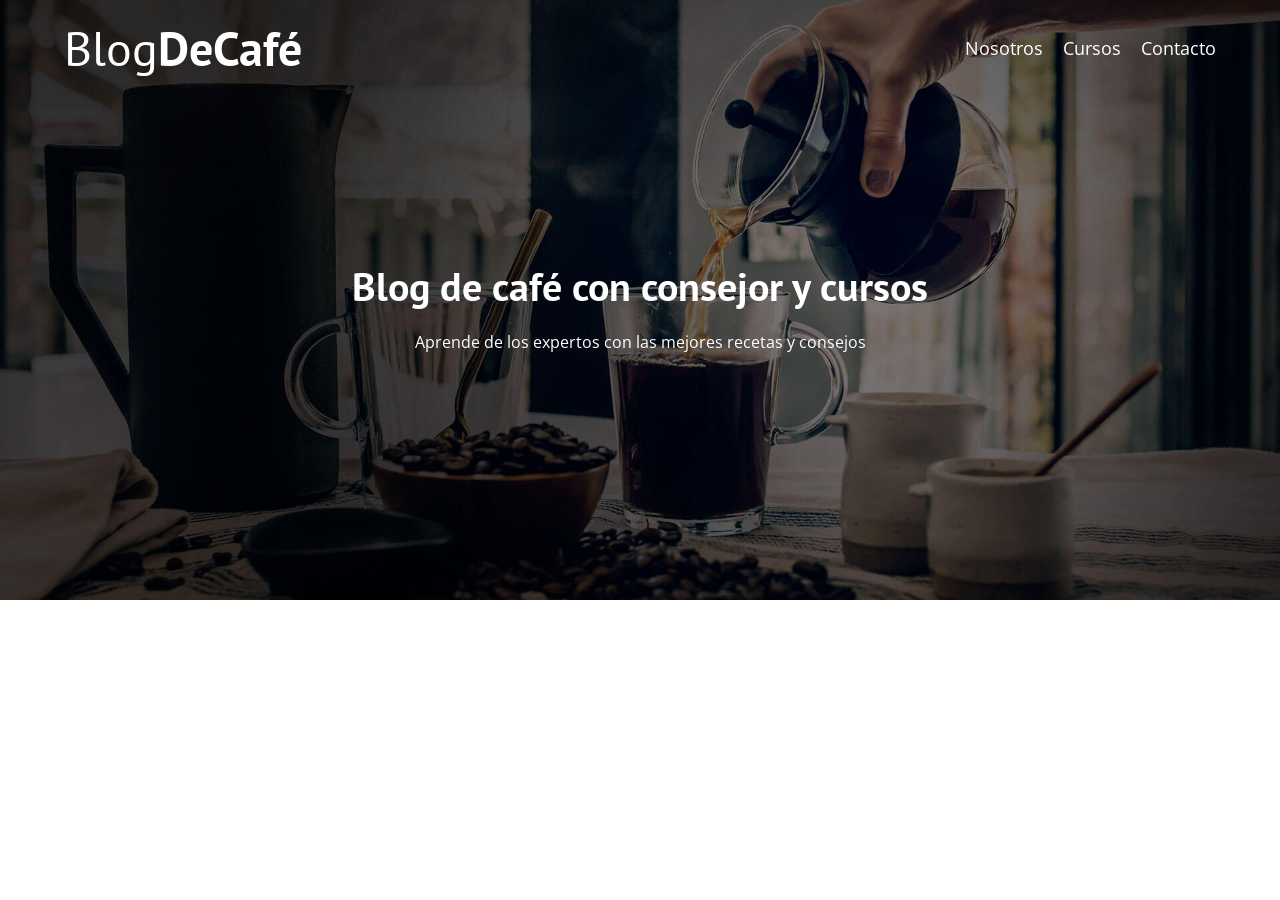
==== index.html @ 00fa9b1d "Primeros cambios" ====
<!DOCTYPE html>
<html lang="en">
<head>
    <meta charset="UTF-8">
    <meta name="viewport" content="width=device-width, initial-scale=1.0">
    <title>BlogDeCafé</title>
    <link rel="stylesheet" href="css/normalize.css">
    <link href="https://fonts.googleapis.com/css2?family=Open+Sans&family=PT+Sans:wght@400;700&display=swap" rel="stylesheet">
    <link rel="stylesheet" href="css/style.css">    
</head>
<body>
    <header class="header">

        <div class="contenedor">
            <div class="barra">
                <a class="logo" href="index.html">
                    <h1 class="logo__nombre no-margin centrar-texto">Blog<span class="logo__bold">DeCafé</span></h1>
                </a>
                
                <nav class="navegacion">
                    <a href="nosotros.html" class="navegacion__enlace">Nosotros</a>
                    <a href="cursos.html" class="navegacion__enlace">Cursos</a>
                    <a href="contacto.html" class="navegacion__enlace">Contacto</a>
                </nav>
            </div>     
        </div>      
       
       <div class="header__texto">
            <h2 class="no-margin">Blog de café con consejor y cursos</h2>
            <p class="no-margin">Aprende de los expertos con las mejores recetas y consejos</p>
        </div>

    </header>
</body>
</html>
---- css/style.css ----
:root {
    --fuenteHeading: 'PT Sans', sans-serif;
    --fuenteParrafos: 'Open Sans', sans-serif;

    --primario:#784d3c;
    --blanco:#ffffff;
    --negro:#000000;
}
html {
    box-sizing: border-box;
    font-size: 62.5%; /* 1 rem = 10px */
}
*, *::before, *::after {
    box-sizing: inherit;
}
body {
    font-family: var(--fuenteParrafos);
    font-size: 1.6rem;
    line-height: 2;
}

/** Globales */
.contenedor {
    max-width: 120rem;
    width: 90%;
    margin: 0 auto;
}
a {
    text-decoration: none;
}
h1,h2,h3,h4 {
    font-family: var(--fuenteHeading);
}
h1 {
    font-size: 4.8rem;
}
h2 {
    font-size: 4rem;
}
h3 {
    font-size: 3.2rem;
}
h4 {
    font-size: 2.8rem;
}
img {
    max-width: 100%;
}

/** Utilidades **/
.no-margin {
    margin: 0;
}
.no-padding {
    padding: 0;
}
.centrar-texto {
    text-align: center;
}

/** Header **/
.header {
    background-image: url(../img/banner.jpg);
    height: 60rem;
    background-size: cover;
    background-repeat: no-repeat;
    background-position: center center;
}

.header__texto{
    text-align: center;
    color: var(--blanco);
    margin-top: 5rem;
}
@media (min-width: 768px){
    .header__texto {
        margin-top: 15rem;
    }    
}
@media (min-width: 768px){
    .barra {
        display: flex;
        justify-content: space-between;
        align-items: center;
    }    
}
.logo {
    color: var(--blanco);
}
.logo__nombre {
    font-weight: normal;
}
.logo__bold {
    font-weight: 700;
}
@media (min-width: 768px){
    .navegacion {
        display: flex;
        gap: 2rem;
    }    
}
.navegacion__enlace {
    display: block;
    text-align: center;
    font-size: 1.8rem;
    color: var(--blanco);
}
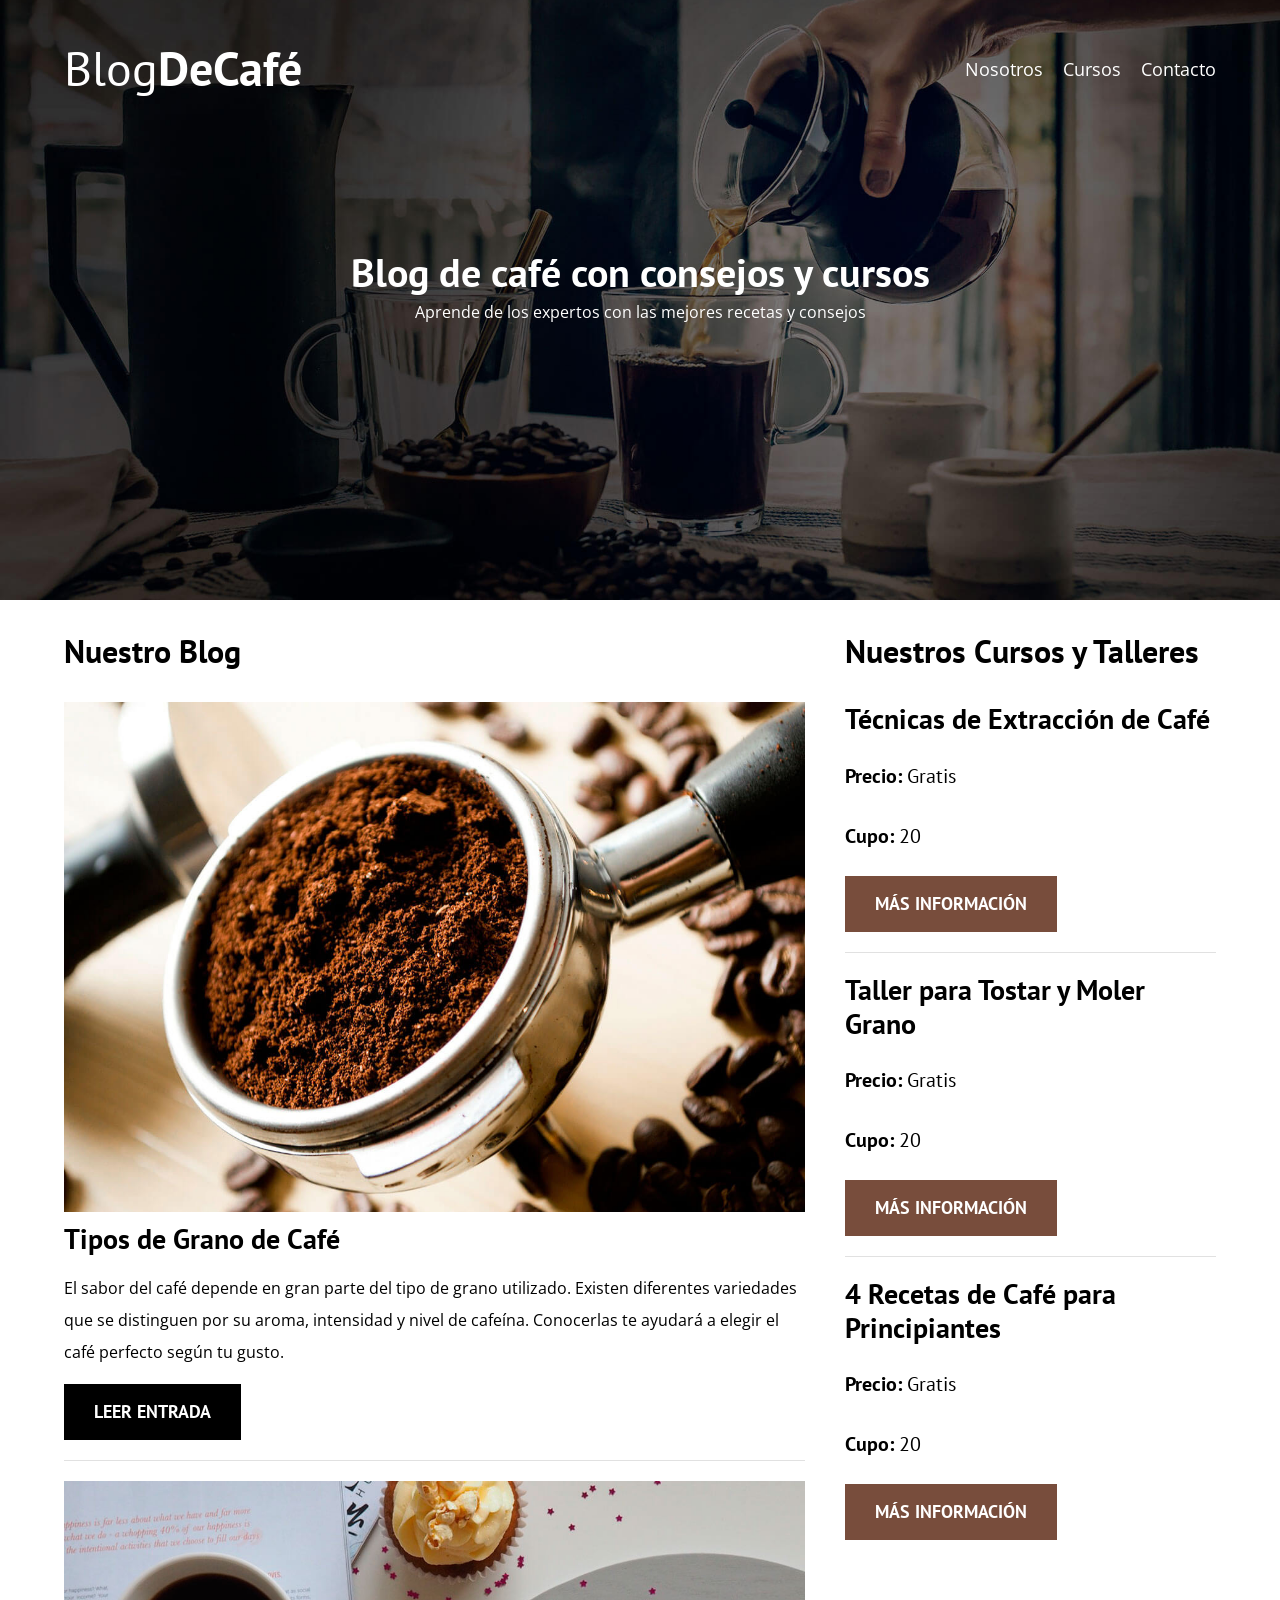
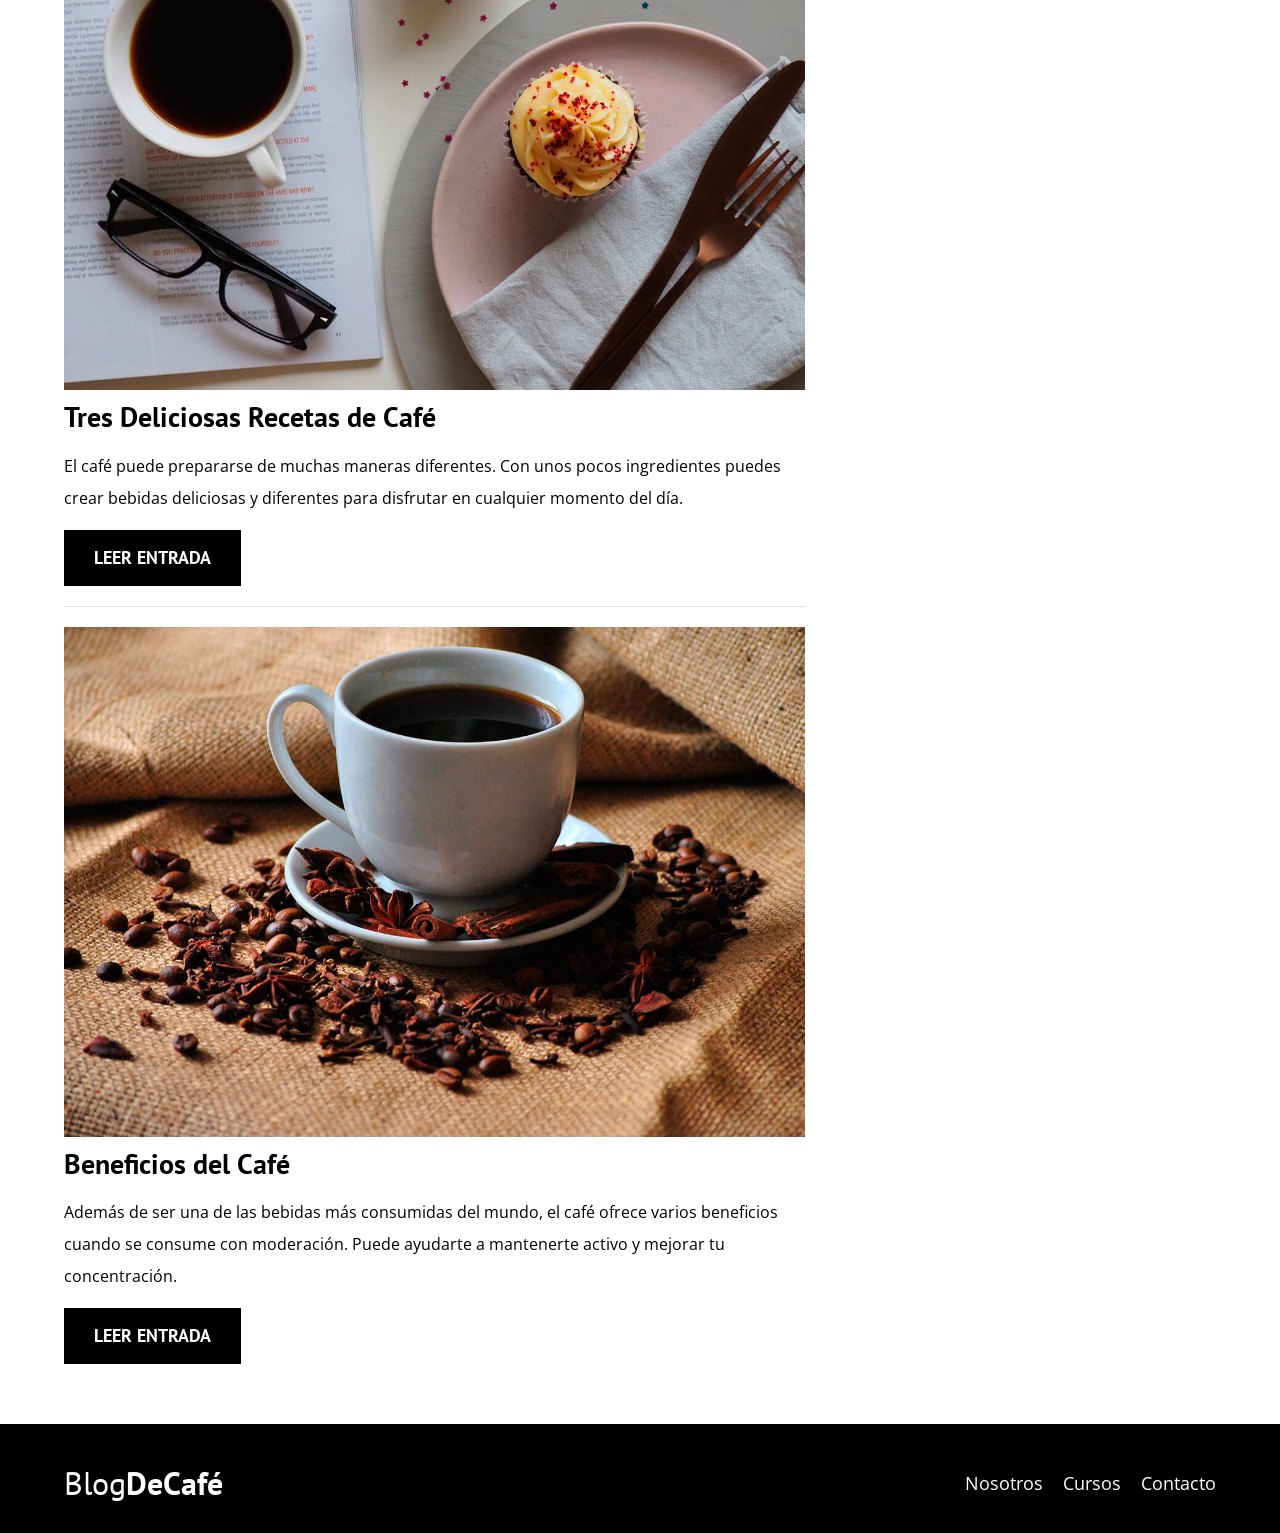
==== commit 295c8d63: "Página contacto y cursos" ====
--- a/index.html
+++ b/index.html
@@ -26,10 +26,104 @@
         </div>      
        
        <div class="header__texto">
-            <h2 class="no-margin">Blog de café con consejor y cursos</h2>
+            <h2 class="no-margin">Blog de café con consejos y cursos</h2>
             <p class="no-margin">Aprende de los expertos con las mejores recetas y consejos</p>
         </div>
+    </header>
 
-    </header>
+    <div class="contenedor contenido-principal">
+        <main class="blog">
+            <h3>Nuestro Blog</h3>
+
+            <article class="entrada">
+                <div class="entrada__imagen">
+                    <img src="img/blog1.jpg" alt="imagen blog">
+                </div>
+
+                <div class="entrada__contenido">
+                    <h4 class="no-margin">Tipos de Grano de Café</h4>
+                    <p>El sabor del café depende en gran parte del tipo de grano utilizado. 
+                        Existen diferentes variedades que se distinguen por su aroma, intensidad y nivel de cafeína. 
+                        Conocerlas te ayudará a elegir el café perfecto según tu gusto.</p>
+                        <a href="entrada.html" class="boton boton--primario">Leer Entrada</a>
+                </div>
+            </article>
+
+            <article class="entrada">
+                <div class="entrada__imagen">
+                    <img src="img/blog2.jpg" alt="imagen blog">
+                </div>
+
+                <div class="entrada__contenido">
+                    <h4 class="no-margin">Tres Deliciosas Recetas de Café</h4>
+                    <p>El café puede prepararse de muchas maneras diferentes. 
+                        Con unos pocos ingredientes puedes crear bebidas deliciosas y diferentes para disfrutar en 
+                        cualquier momento del día.</p>
+                        <a href="entrada.html" class="boton boton--primario">Leer Entrada</a>
+                </div>
+            </article>
+
+               <article class="entrada">
+                <div class="entrada__imagen">
+                    <img src="img/blog3.jpg" alt="imagen blog">
+                </div>
+
+                <div class="entrada__contenido">
+                    <h4 class="no-margin">Beneficios del Café</h4>
+                    <p>Además de ser una de las bebidas más consumidas del mundo, 
+                        el café ofrece varios beneficios cuando se consume con moderación. 
+                        Puede ayudarte a mantenerte activo y mejorar tu concentración.</p>
+                        <a href="entrada.html" class="boton boton--primario">Leer Entrada</a>
+                </div>
+            </article>
+
+        </main>
+        <aside class="sidebar">
+            <h3>Nuestros Cursos y Talleres</h3>
+            <ul class="cursos no-padding">
+                <li class="widget-curso">
+                    <h4 class="no-margin">Técnicas de Extracción de Café</h4>
+                    <p class="widget-curso__label">Precio: <span class="widget-curso__info">Gratis</span></p>
+                    <p class="widget-curso__label">Cupo: <span class="widget-curso__info">20</span></p>
+                    <a href="entrada.html" class="boton boton--secundario">Más Información</a>
+                </li>
+
+                <li class="widget-curso">
+                    <h4 class="no-margin">Taller para Tostar y Moler Grano</h4>
+                    <p class="widget-curso__label">Precio: <span class="widget-curso__info">Gratis</span></p>
+                    <p class="widget-curso__label">Cupo: <span class="widget-curso__info">20</span></p>
+                    <a href="entrada.html" class="boton boton--secundario">Más Información</a>
+                </li>
+
+                <li class="widget-curso">
+                    <h4 class="no-margin">4 Recetas de Café para Principiantes</h4>
+                    <p class="widget-curso__label">Precio: <span class="widget-curso__info">Gratis</span></p>
+                    <p class="widget-curso__label">Cupo: <span class="widget-curso__info">20</span></p>
+                    <a href="entrada.html" class="boton boton--secundario">Más Información</a>
+                </li>
+
+
+            </ul>
+        </aside>
+    </div>
+
+    <footer class="footer">
+      <div class="contenedor">
+            <div class="barra">
+                <a class="logo" href="index.html">
+                    <h3 class="logo__nombre no-margin centrar-texto">Blog<span class="logo__bold">DeCafé</span></h3>
+                </a>
+                
+                <nav class="navegacion">
+                    <a href="nosotros.html" class="navegacion__enlace">Nosotros</a>
+                    <a href="cursos.html" class="navegacion__enlace">Cursos</a>
+                    <a href="contacto.html" class="navegacion__enlace">Contacto</a>
+                </nav>
+            </div>     
+        </div> 
+
+</footer>
+
 </body>
+
 </html>
--- a/css/style.css
+++ b/css/style.css
@@ -3,6 +3,7 @@
     --fuenteParrafos: 'Open Sans', sans-serif;
 
     --primario:#784d3c;
+    --gris: #e1e1e1;
     --blanco:#ffffff;
     --negro:#000000;
 }
@@ -21,8 +22,7 @@
 
 /** Globales */
 .contenedor {
-    max-width: 120rem;
-    width: 90%;
+    width: min(90%, 120rem);
     margin: 0 auto;
 }
 a {
@@ -30,6 +30,7 @@
 }
 h1,h2,h3,h4 {
     font-family: var(--fuenteHeading);
+    line-height: 1.2;
 }
 h1 {
     font-size: 4.8rem;
@@ -77,6 +78,9 @@
         margin-top: 15rem;
     }    
 }
+.barra {
+    padding-top: 4rem;
+}
 @media (min-width: 768px){
     .barra {
         display: flex;
@@ -105,4 +109,103 @@
     font-size: 1.8rem;
     color: var(--blanco);
 }
-
+@media (min-width: 768px){
+    .contenido-principal {
+        display: grid;
+        grid-template-columns: 2fr 1fr;
+        column-gap: 4rem;
+    }
+}
+
+.entrada {
+    border-bottom: 1px solid var(--gris);
+    margin-bottom: 2rem;
+}
+.entrada:last-of-type {
+    border: none;
+    margin-bottom: 0;
+}
+.boton {
+    display: block;
+    font-family: var(--fuenteHeading);
+    color: var(--blanco);
+    text-align: center;
+    padding: 1rem 3rem;
+    font-size: 1.8rem;
+    text-transform: uppercase;
+    font-weight: 700;
+    margin-bottom: 2rem;
+}
+@media (min-width: 768px){
+    .boton {
+        display: inline-block;
+    }
+    
+}
+.boton--primario {
+    background-color: var(--negro);
+}
+.boton--secundario {
+    background-color: var(--primario);
+}
+.cursos {
+    list-style: none;
+}
+.widget-curso {
+    border-bottom: 1px solid var(--gris);
+    margin-bottom: 2rem;
+}
+.widget-curso:last-of-type {
+    border: none;
+    margin-bottom: 0;
+}
+.widget-curso__label,
+.curso__label {
+    font-family: var(--fuenteHeading);
+    font-weight: bold;
+}
+.widget-curso__info,
+.curso__info {
+    font-weight: normal;
+}
+.widget-curso__label,
+.widget-curso__info,
+.curso__label,
+.curso__info {
+    font-size: 2rem;
+}
+.footer {
+    background-color: var(--negro);
+    padding-bottom: 3rem;
+    margin-top: 4rem;
+}
+
+/**Sobre nosotros **/
+@media (min-width: 768px){
+    .sobre-nosotros {
+        display: grid;
+        grid-template-columns: repeat(2, 1fr);
+        column-gap: 2rem;   
+    }
+    .sobre-nosotros__imagen {
+        margin-top: 3rem;
+    }
+    
+}
+
+/** Cursos **/
+.curso {
+    padding: 3rem 0;
+    border-bottom: 1px solid var(--gris);
+}
+@media (min-width: 768px){
+    .curso {
+        display: grid;
+        grid-template-columns: 1fr 2fr;
+        column-gap: 2rem;
+    }
+    
+}
+.curso:last-of-type {
+    border: none;
+}
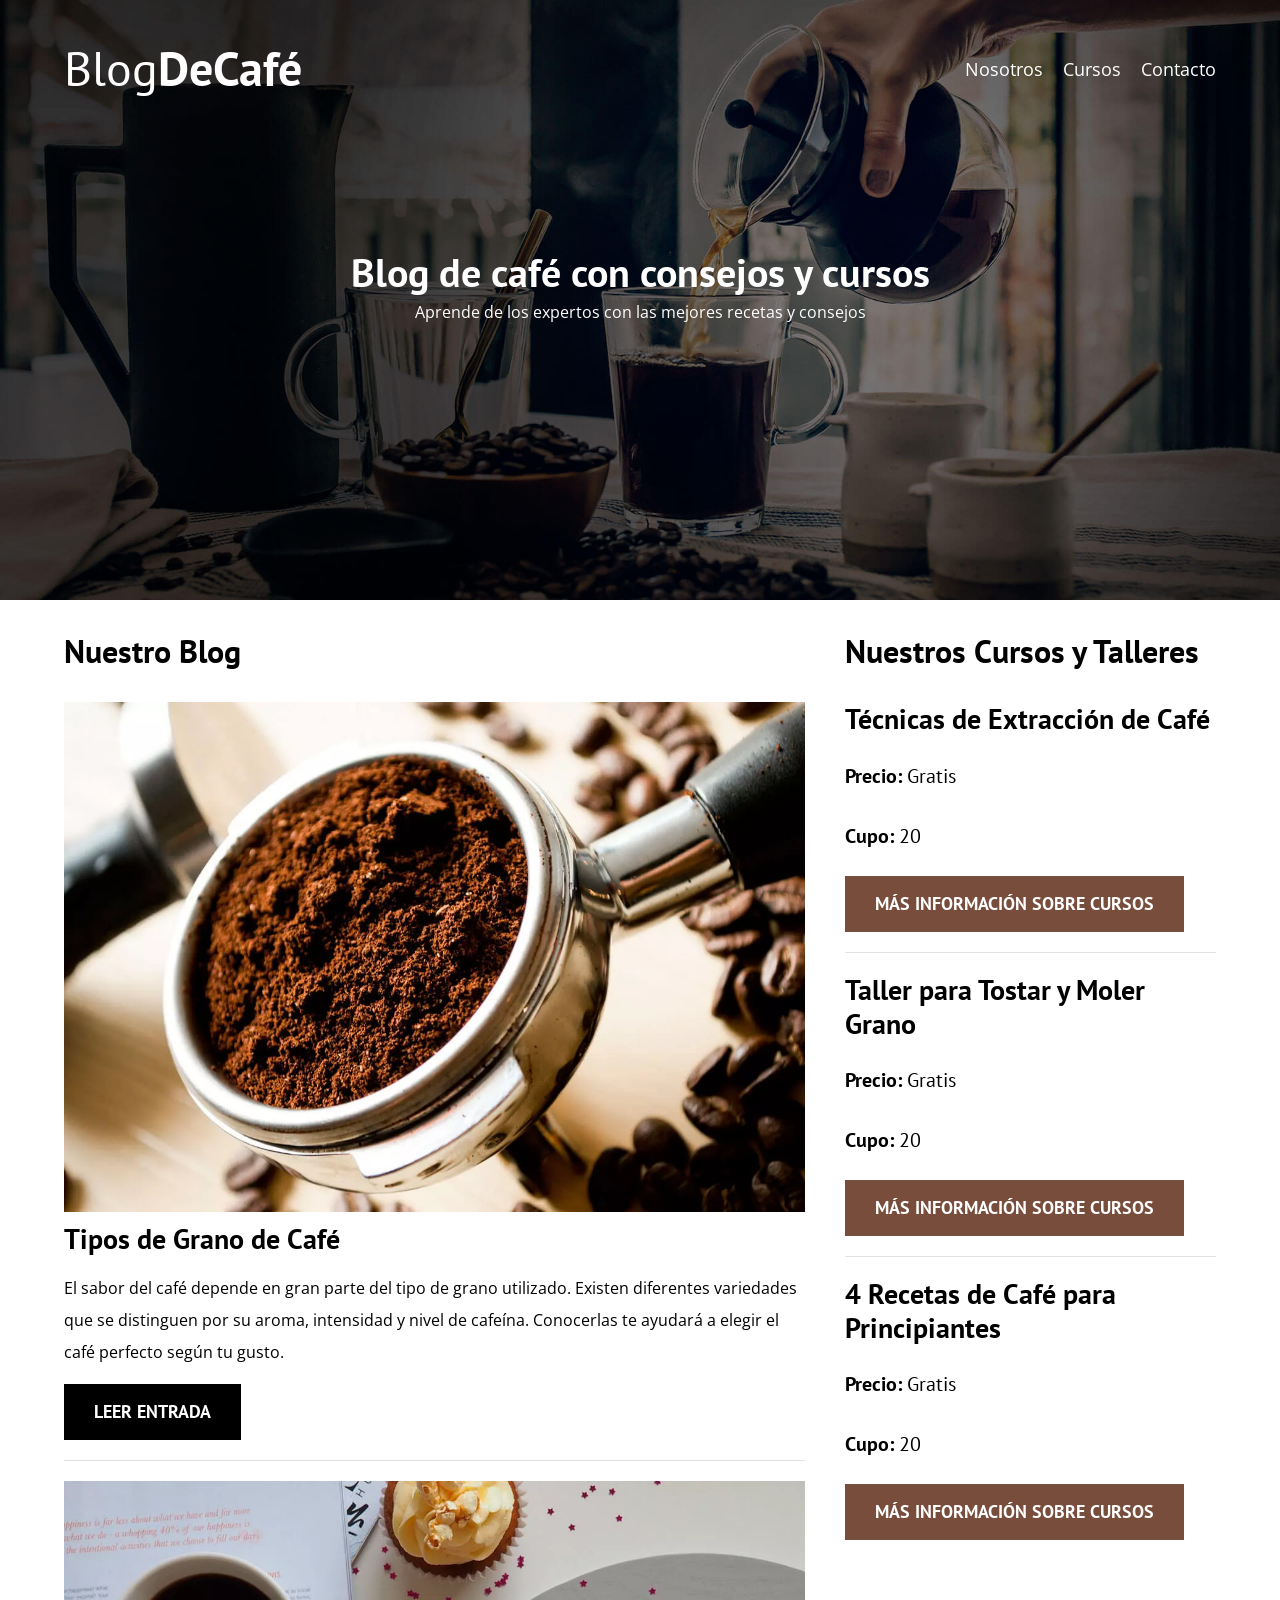
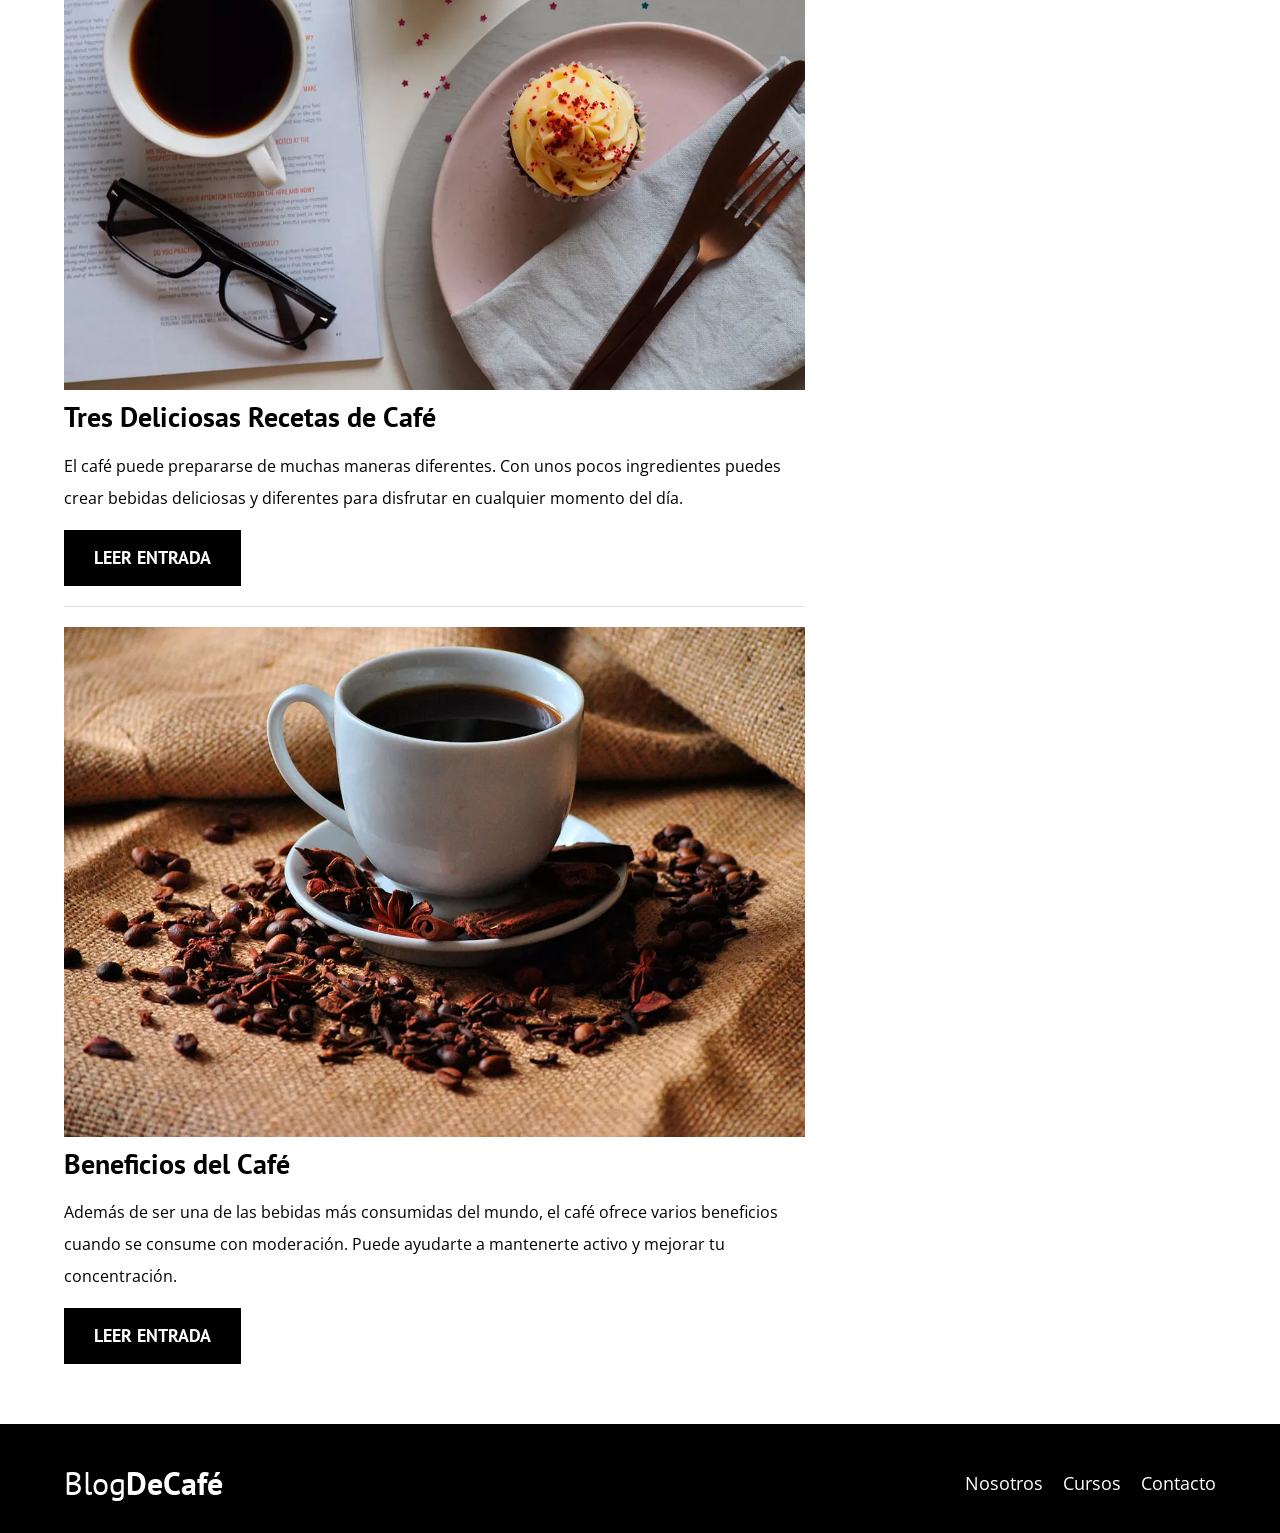
==== commit 28a46ecf: "Mejoras" ====
--- a/index.html
+++ b/index.html
@@ -4,9 +4,21 @@
     <meta charset="UTF-8">
     <meta name="viewport" content="width=device-width, initial-scale=1.0">
     <title>BlogDeCafé</title>
+    <meta name="descripcion" content="Página web de blog de café">
+    
+    <!-- Prefetch-->
+     <link rel="Prefetch" href="nosotros.html" as="document">
+
+    <!-- Preload: a lo que se requiere que funcione inmediatamente -->
+    <link rel="Preload" href="css/normalize.css" as="style">
     <link rel="stylesheet" href="css/normalize.css">
+
+    <link rel="Preload" href="https://fonts.googleapis.com/css2?family=Open+Sans&family=PT+Sans:wght@400;700&display=swap" crossorigin="crossorigin" as="font">
     <link href="https://fonts.googleapis.com/css2?family=Open+Sans&family=PT+Sans:wght@400;700&display=swap" rel="stylesheet">
-    <link rel="stylesheet" href="css/style.css">    
+
+    <link rel="Preload" href="css/style.css" as="style">
+    <link rel="stylesheet" href="css/style.css">  
+    
 </head>
 <body>
     <header class="header">
@@ -37,7 +49,11 @@
 
             <article class="entrada">
                 <div class="entrada__imagen">
-                    <img src="img/blog1.jpg" alt="imagen blog">
+                    <picture>
+                        <source loading="lazy" srcset="img/blog1.webp" type="image/webp">
+                        <img loading="lazy" src="img/blog1.jpg" alt="imagen blog">
+                    </picture>
+                    
                 </div>
 
                 <div class="entrada__contenido">
@@ -51,7 +67,10 @@
 
             <article class="entrada">
                 <div class="entrada__imagen">
-                    <img src="img/blog2.jpg" alt="imagen blog">
+                    <picture>
+                        <source loading="lazy" srcset="img/blog2.webp" type="image/webp">
+                        <img loading="lazy" src="img/blog2.jpg" alt="imagen blog">
+                    </picture>
                 </div>
 
                 <div class="entrada__contenido">
@@ -65,7 +84,10 @@
 
                <article class="entrada">
                 <div class="entrada__imagen">
-                    <img src="img/blog3.jpg" alt="imagen blog">
+                    <picture>
+                        <source loading="lazy" srcset="img/blog3.webp" type="image/webp">
+                        <img loading="lazy" src="img/blog3.jpg" alt="imagen blog">
+                    </picture>
                 </div>
 
                 <div class="entrada__contenido">
@@ -85,21 +107,21 @@
                     <h4 class="no-margin">Técnicas de Extracción de Café</h4>
                     <p class="widget-curso__label">Precio: <span class="widget-curso__info">Gratis</span></p>
                     <p class="widget-curso__label">Cupo: <span class="widget-curso__info">20</span></p>
-                    <a href="entrada.html" class="boton boton--secundario">Más Información</a>
+                    <a href="cursos.html" class="boton boton--secundario">Más Información sobre cursos</a>
                 </li>
 
                 <li class="widget-curso">
                     <h4 class="no-margin">Taller para Tostar y Moler Grano</h4>
                     <p class="widget-curso__label">Precio: <span class="widget-curso__info">Gratis</span></p>
                     <p class="widget-curso__label">Cupo: <span class="widget-curso__info">20</span></p>
-                    <a href="entrada.html" class="boton boton--secundario">Más Información</a>
+                    <a href="cursos.html" class="boton boton--secundario">Más Información sobre cursos</a>
                 </li>
 
                 <li class="widget-curso">
                     <h4 class="no-margin">4 Recetas de Café para Principiantes</h4>
                     <p class="widget-curso__label">Precio: <span class="widget-curso__info">Gratis</span></p>
                     <p class="widget-curso__label">Cupo: <span class="widget-curso__info">20</span></p>
-                    <a href="entrada.html" class="boton boton--secundario">Más Información</a>
+                    <a href="cursos.html" class="boton boton--secundario">Más Información sobre cursos</a>
                 </li>
 
 
--- a/css/style.css
+++ b/css/style.css
@@ -135,12 +135,16 @@
     text-transform: uppercase;
     font-weight: 700;
     margin-bottom: 2rem;
+    border: none;
 }
 @media (min-width: 768px){
     .boton {
         display: inline-block;
     }
     
+}
+.boton:hover {
+    cursor: pointer;
 }
 .boton--primario {
     background-color: var(--negro);
@@ -194,7 +198,8 @@
 }
 
 /** Cursos **/
-.curso {
+.curso, 
+.descripcion-entradas {
     padding: 3rem 0;
     border-bottom: 1px solid var(--gris);
 }
@@ -209,3 +214,38 @@
 .curso:last-of-type {
     border: none;
 }
+.descripcion-entradas:last-of-type {
+    border: none;
+}
+
+/** Contacto **/
+.contacto-bg {
+    background-image: url(../img/contacto.jpg);
+    height: 40rem;
+    background-size: cover;
+    background-repeat: no-repeat;
+}
+
+/**Formulario **/
+.formulario {
+    background-color: var(--blanco);
+    margin: -5rem auto 0 auto;
+    width: 95%;
+    padding: 5rem;
+}
+.campo {
+    display: flex;
+    margin-bottom: 2rem;
+}
+.campo__label {
+    flex: 0 0 9rem;   
+    text-align: right;
+    padding-right: 2rem;
+}
+.campo__field {
+    flex: 1;  
+    border: 1px solid var(--gris);
+}
+.campo__field--textarea {
+    height: 20rem;
+}
--- a/css/style.css
+++ b/css/style.css
@@ -135,12 +135,16 @@
     text-transform: uppercase;
     font-weight: 700;
     margin-bottom: 2rem;
+    border: none;
 }
 @media (min-width: 768px){
     .boton {
         display: inline-block;
     }
     
+}
+.boton:hover {
+    cursor: pointer;
 }
 .boton--primario {
     background-color: var(--negro);
@@ -194,7 +198,8 @@
 }
 
 /** Cursos **/
-.curso {
+.curso, 
+.descripcion-entradas {
     padding: 3rem 0;
     border-bottom: 1px solid var(--gris);
 }
@@ -209,3 +214,38 @@
 .curso:last-of-type {
     border: none;
 }
+.descripcion-entradas:last-of-type {
+    border: none;
+}
+
+/** Contacto **/
+.contacto-bg {
+    background-image: url(../img/contacto.jpg);
+    height: 40rem;
+    background-size: cover;
+    background-repeat: no-repeat;
+}
+
+/**Formulario **/
+.formulario {
+    background-color: var(--blanco);
+    margin: -5rem auto 0 auto;
+    width: 95%;
+    padding: 5rem;
+}
+.campo {
+    display: flex;
+    margin-bottom: 2rem;
+}
+.campo__label {
+    flex: 0 0 9rem;   
+    text-align: right;
+    padding-right: 2rem;
+}
+.campo__field {
+    flex: 1;  
+    border: 1px solid var(--gris);
+}
+.campo__field--textarea {
+    height: 20rem;
+}
